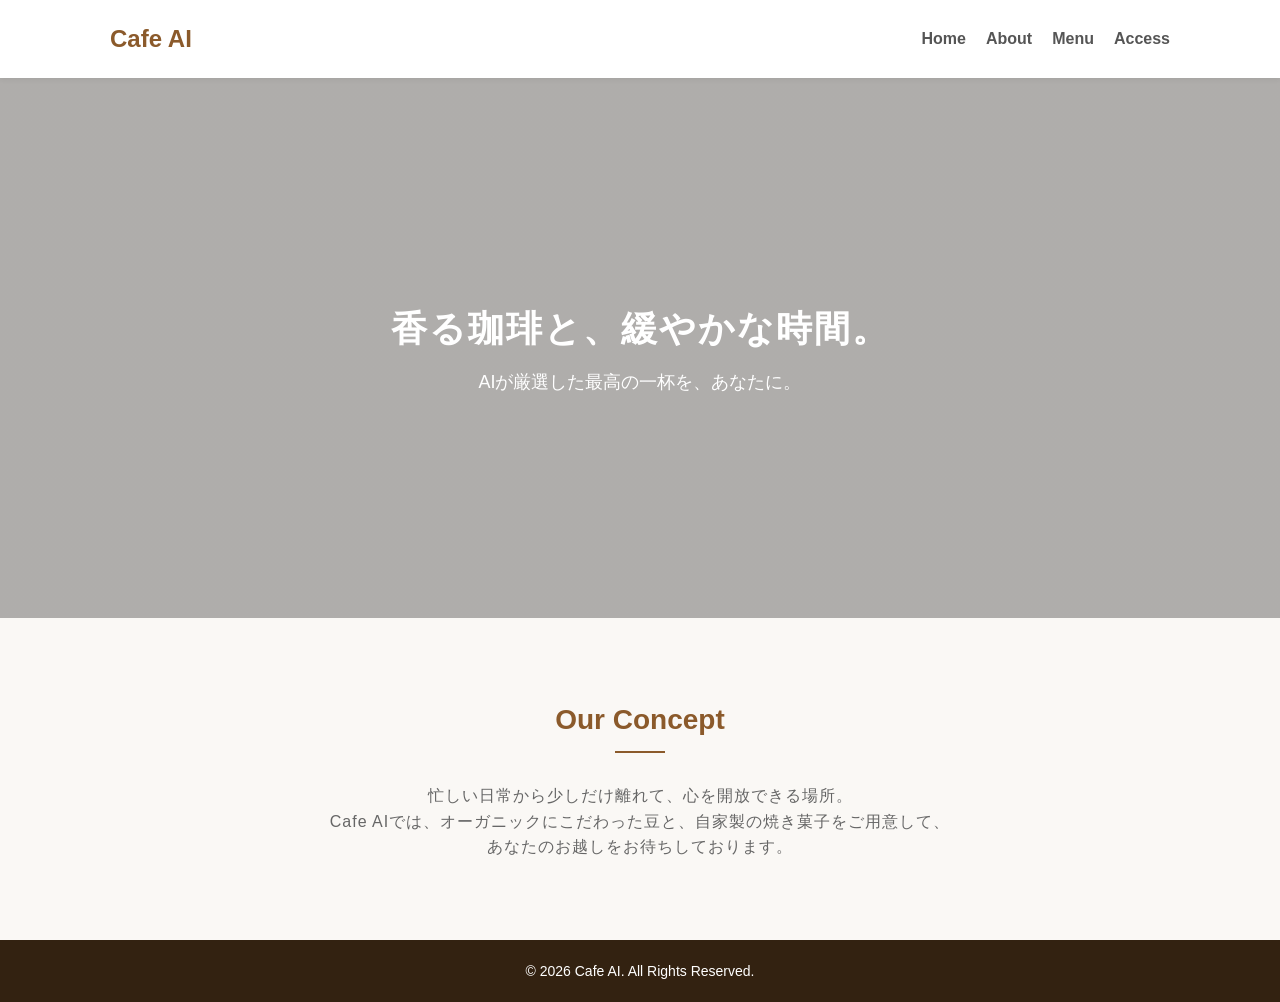
==== index.html @ 558872ea "add index" ====
<!DOCTYPE html>
<html lang="ja">
<head>
    <meta charset="UTF-8">
    <meta name="viewport" content="width=device-width, initial-scale=1.0">
    <title>Cafe AI - 癒やしの空間</title>
    <link rel="stylesheet" href="style.css">
</head>
<body>

    <!-- ヘッダー -->
    <header>
        <div class="header-container">
            <h1 class="logo">Cafe AI</h1>
            <nav>
                <ul>
                    <li><a href="#">Home</a></li>
                    <li><a href="#">About</a></li>
                    <li><a href="#">Menu</a></li>
                    <li><a href="#">Access</a></li>
                </ul>
            </nav>
        </div>
    </header>

    <!-- メインビジュアル -->
    <section class="main-visual">
        <div class="mv-text">
            <h2>香る珈琲と、緩やかな時間。</h2>
            <p>AIが厳選した最高の一杯を、あなたに。</p>
        </div>
    </section>

    <!-- コンセプトセクション -->
    <section class="concept">
        <h3>Our Concept</h3>
        <p>忙しい日常から少しだけ離れて、心を開放できる場所。<br>
        Cafe AIでは、オーガニックにこだわった豆と、自家製の焼き菓子をご用意して、<br>
        あなたのお越しをお待ちしております。</p>
    </section>

    <!-- フッター -->
    <footer>
        <p>&copy; 2026 Cafe AI. All Rights Reserved.</p>
    </footer>

</body>
</html>
---- style.css ----
/* 全体のリセットと共通設定 */
* {
    margin: 0;
    padding: 0;
    box-sizing: border-box;
}

body {
    font-family: 'Helvetica Neue', Arial, 'Hiragino Kaku Gothic ProN', sans-serif;
    color: #333;
    line-height: 1.6;
    background-color: #faf8f5; /* 優しいオフホワイト */
}

/* ヘッダー */
header {
    background-color: #fff;
    box-shadow: 0 2px 5px rgba(0,0,0,0.05);
    position: sticky;
    top: 0;
    z-index: 100;
}

.header-container {
    max-width: 1100px;
    margin: 0 auto;
    padding: 20px;
    display: flex;
    justify-content: space-between;
    align-items: center;
}

.logo {
    font-size: 24px;
    color: #8B5A2B; /* コーヒーブラウン */
}

nav ul {
    display: flex;
    list-style: none;
}

nav ul li {
    margin-left: 20px;
}

nav ul li a {
    text-decoration: none;
    color: #555;
    font-weight: bold;
    transition: color 0.3s;
}

nav ul li a:hover {
    color: #8B5A2B;
}

/* メインビジュアル */
.main-visual {
    height: 60vh;
    /* 背景には仮のカフェ画像（Unsplashより）を適用 */
    background-image: linear-gradient(rgba(0,0,0,0.3), rgba(0,0,0,0.3)), url('https://images.unsplash.com/photo-1501339847302-ac426a4a7cbb?q=80&w=1200');
    background-size: cover;
    background-position: center;
    display: flex;
    justify-content: center;
    align-items: center;
    text-align: center;
    color: #fff;
}

.mv-text h2 {
    font-size: 36px;
    margin-bottom: 10px;
    letter-spacing: 2px;
}

.mv-text p {
    font-size: 18px;
}

/* コンセプト */
.concept {
    max-width: 800px;
    margin: 80px auto;
    padding: 0 20px;
    text-align: center;
}

.concept h3 {
    font-size: 28px;
    color: #8B5A2B;
    margin-bottom: 30px;
    position: relative;
    padding-bottom: 10px;
}

.concept h3::after {
    content: '';
    position: absolute;
    bottom: 0;
    left: 50%;
    transform: translateX(-50%);
    width: 50px;
    height: 2px;
    background-color: #8B5A2B;
}

.concept p {
    font-size: 16px;
    color: #666;
    letter-spacing: 1px;
}

/* フッター */
footer {
    background-color: #332211;
    color: #fff;
    text-align: center;
    padding: 20px;
    font-size: 14px;
}
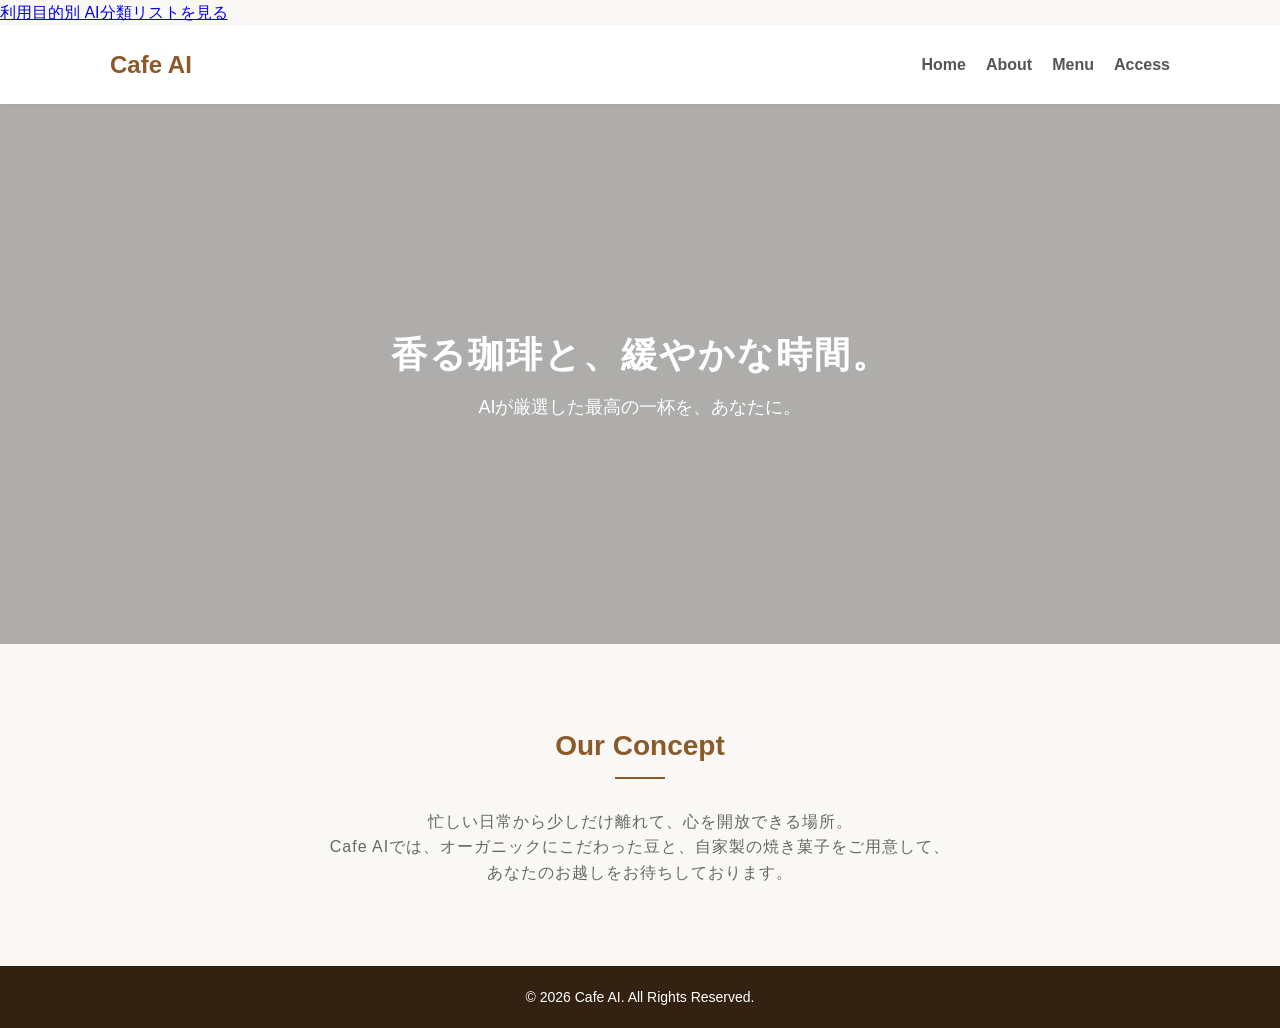
==== commit 382b3699: "add al-list" ====
--- a/index.html
+++ b/index.html
@@ -7,7 +7,7 @@
     <link rel="stylesheet" href="style.css">
 </head>
 <body>
-
+<p><a href="ai-list.html">利用目的別 AI分類リストを見る</a></p>
     <!-- ヘッダー -->
     <header>
         <div class="header-container">
